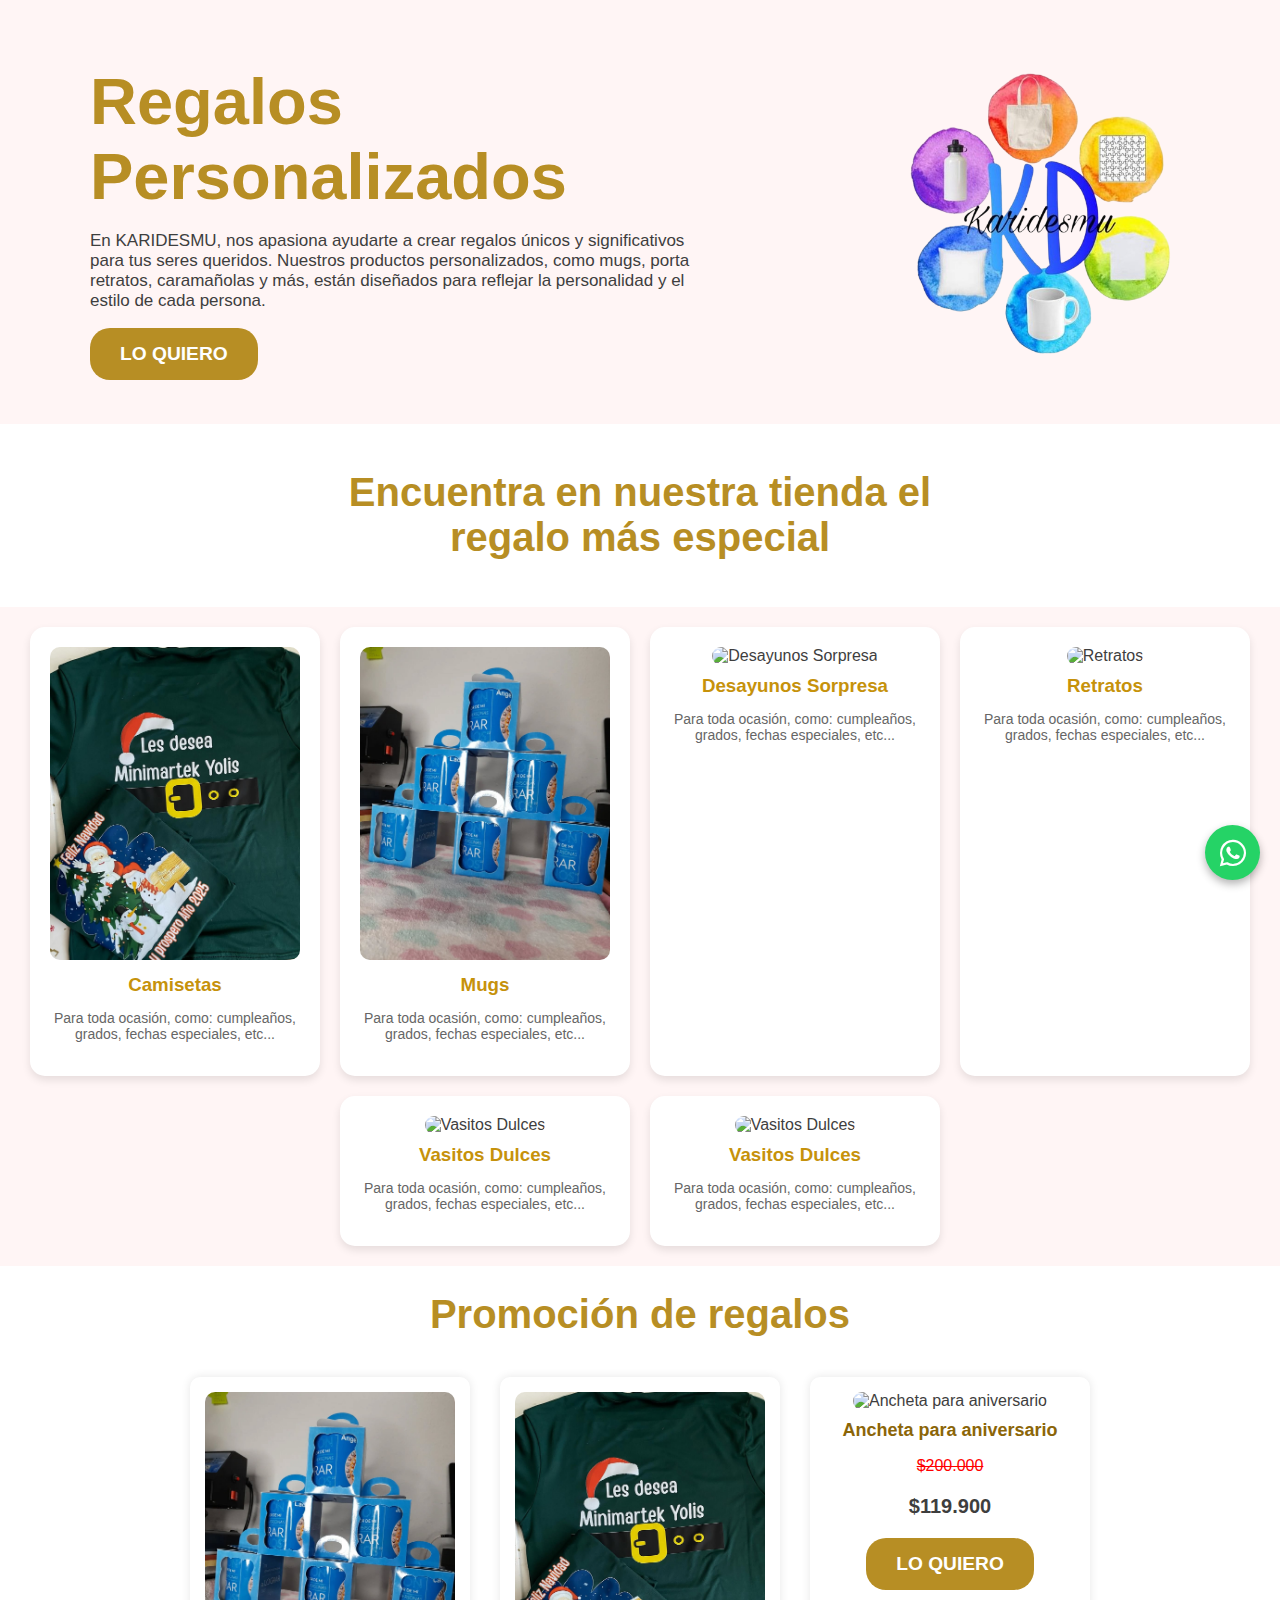
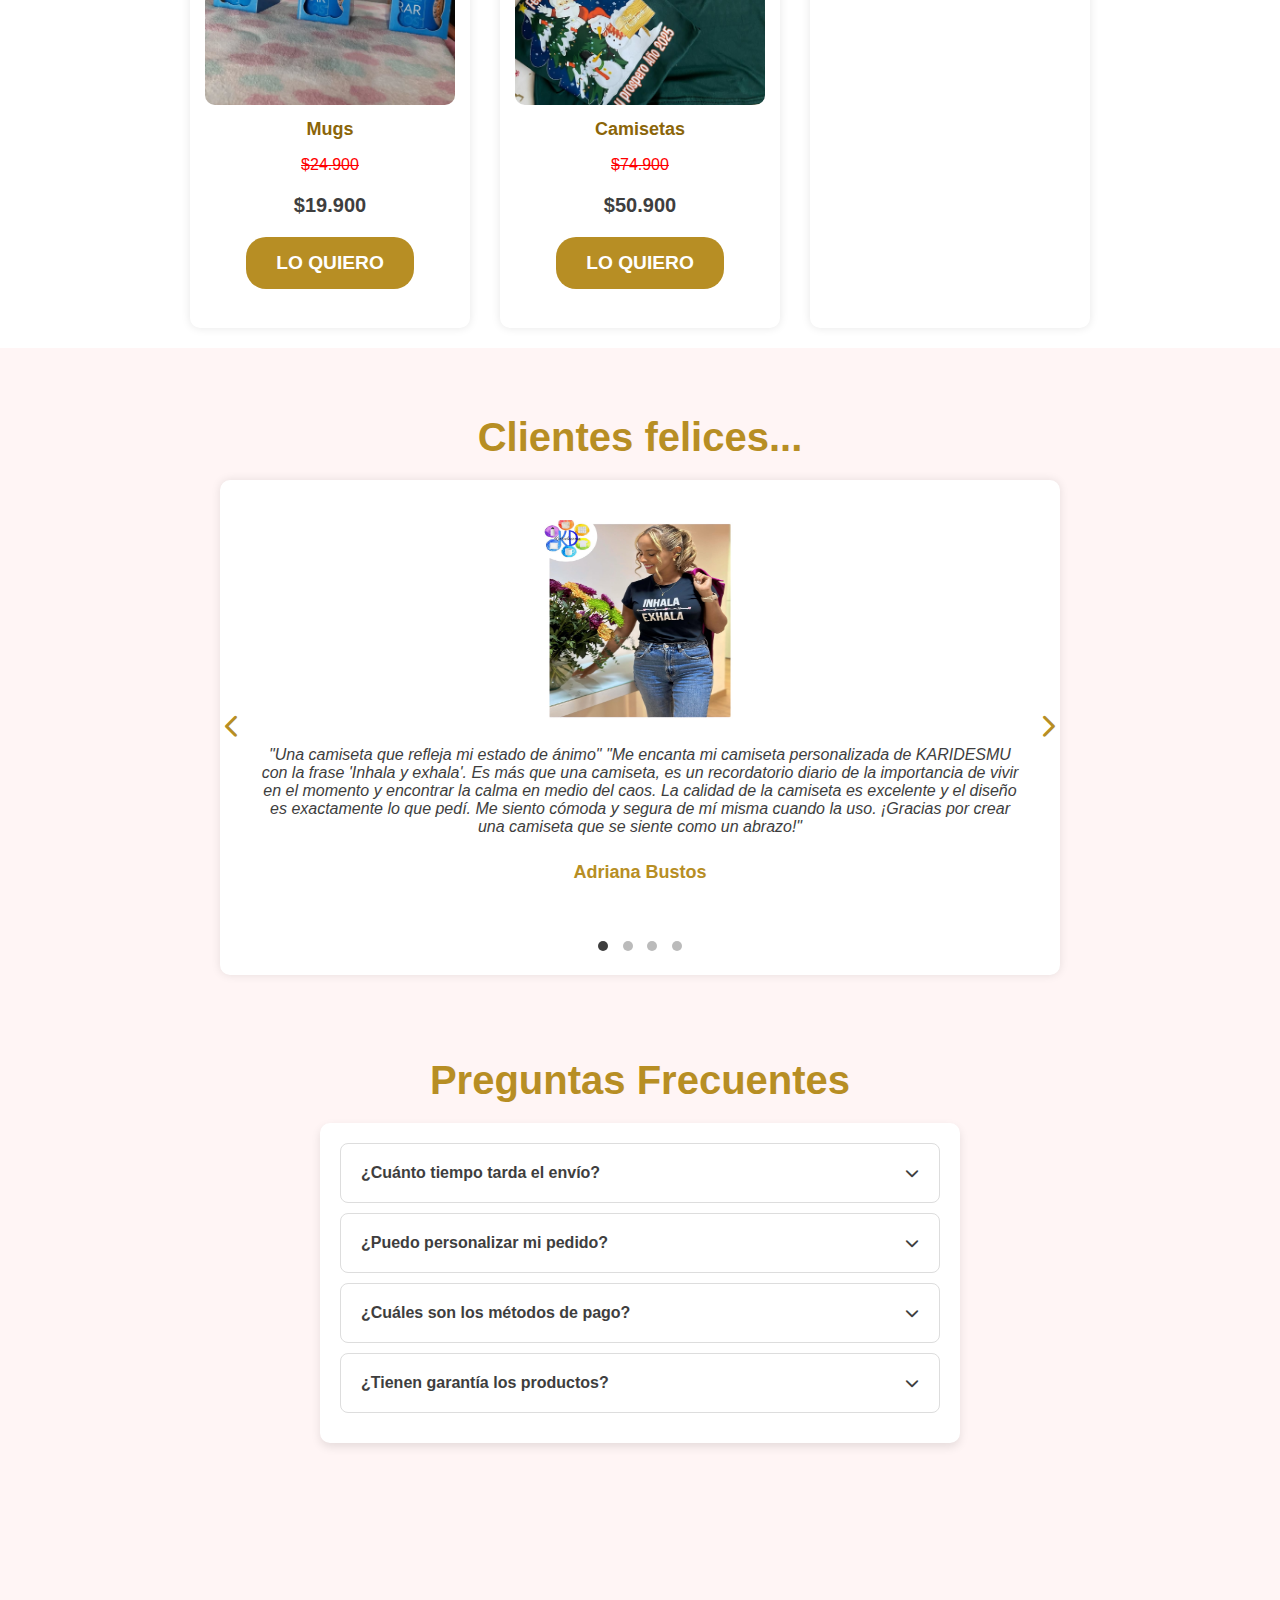
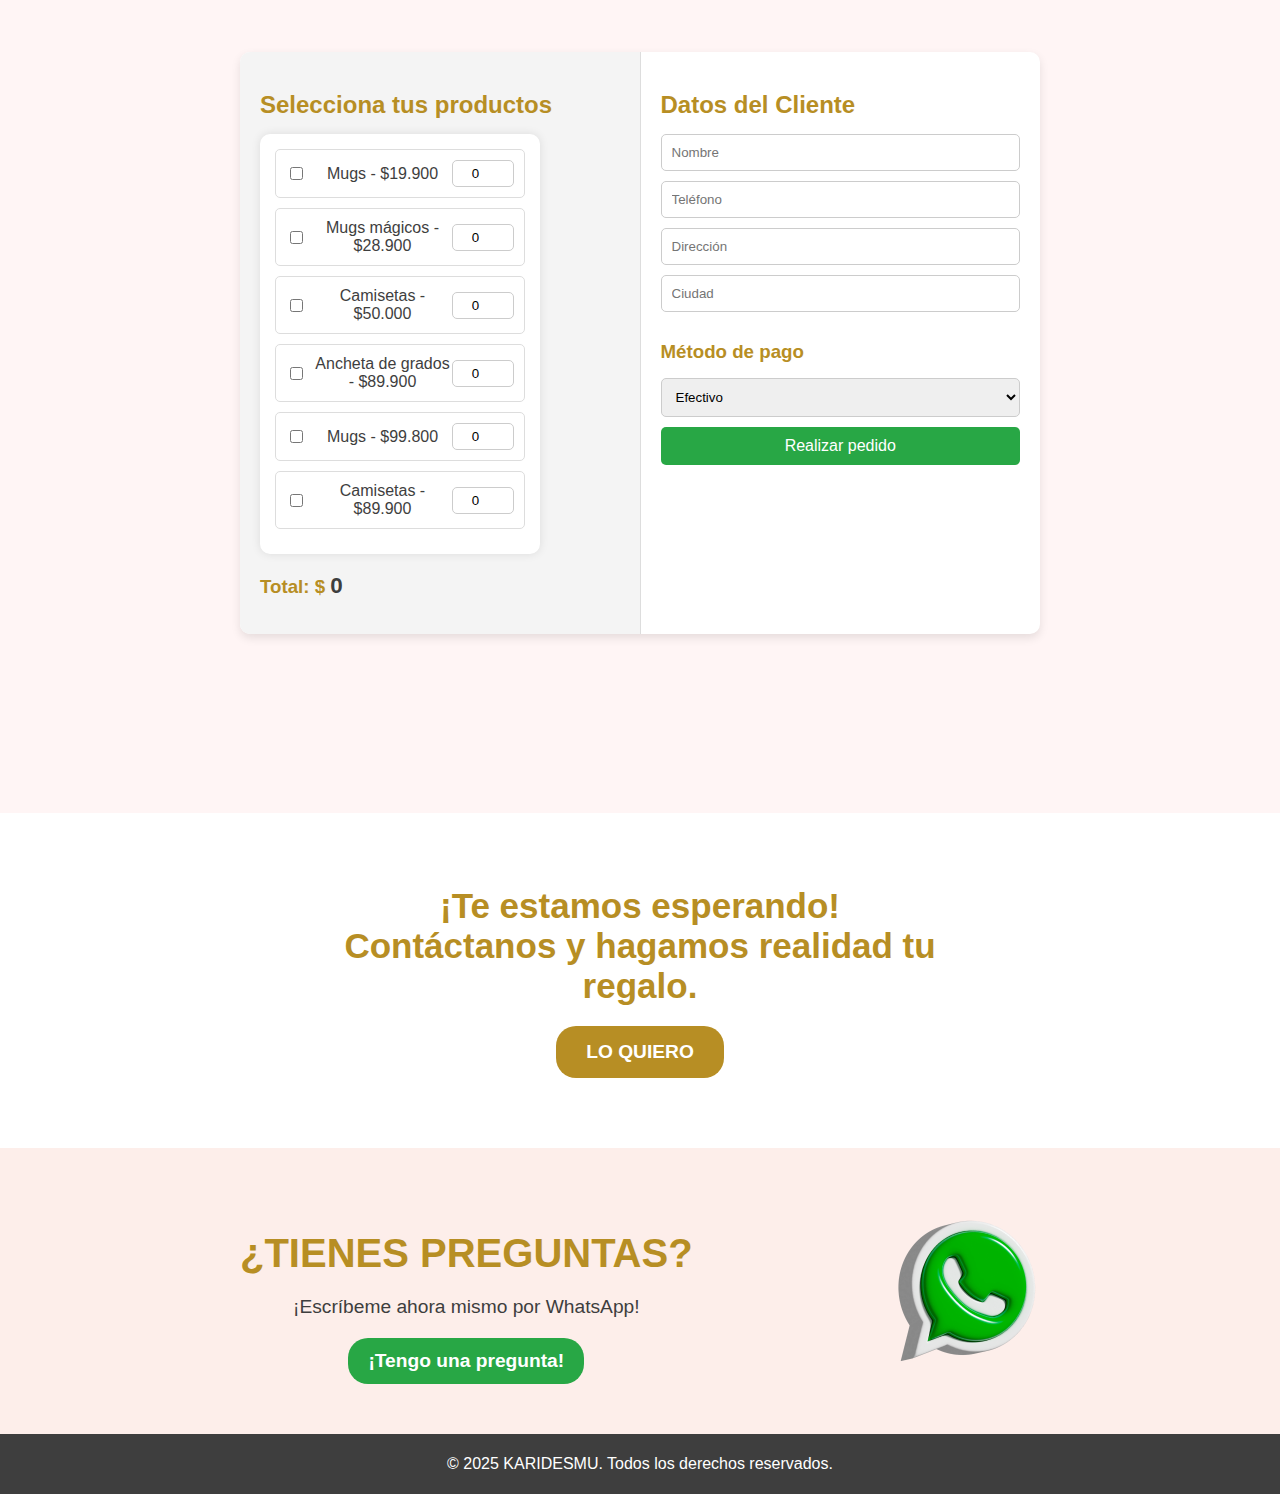
==== index.html @ 82b042ff "Subiendo archivos de pagina web" ====
<!DOCTYPE html>
<html lang="es">
  <head>
    <meta charset="UTF-8" />
    <meta name="viewport" content="width=device-width, initial-scale=1.0" />
    <title>Productos Personalizados</title>
    <link
      rel="stylesheet"
      href="https://cdnjs.cloudflare.com/ajax/libs/font-awesome/6.4.2/css/all.min.css"
    />
    <link rel="stylesheet" href="styles.css" />
    <script defer src="script.js"></script>
    <link rel="icon" href="img/Logo-removebg-preview.png" type="image/x-icon" />
  </head>
  <body>
    <header>
      <div class="header-content">
        <div class="header-left">
          <h1>Regalos Personalizados</h1>
          <p>
            En KARIDESMU, nos apasiona ayudarte a crear regalos únicos y
            significativos para tus seres queridos. Nuestros productos
            personalizados, como mugs, porta retratos, caramañolas y más, están
            diseñados para reflejar la personalidad y el estilo de cada persona.
          </p>
          <a href="#checkout" class="btn"><span>LO QUIERO</span></a>
        </div>
        <div class="header-right">
          <img
            src="img/Logo-removebg-preview.png"
            alt="Regalos personalizados"
            loading="lazy"
          />
        </div>
      </div>
    </header>
    <section class="encuentra">
      <h1>Encuentra en nuestra tienda el regalo más especial</h1>
    </section>
    <section class="productos">
      <div class="producto">
        <img
          src="img/Camisetaspersonalizadas.jpg"
          alt="Camisetas"
          loading="lazy"
        />
        <h3>Camisetas</h3>
        <p>
          Para toda ocasión, como: cumpleaños, grados, fechas especiales, etc...
        </p>
      </div>
      <div class="producto">
        <img src="img/Mugs.png" alt="Mugs" loading="lazy" />
        <h3>Mugs</h3>
        <p>
          Para toda ocasión, como: cumpleaños, grados, fechas especiales, etc...
        </p>
      </div>
      <div class="producto">
        <img src="desayunos.jpg" alt="Desayunos Sorpresa" loading="lazy" />
        <h3>Desayunos Sorpresa</h3>
        <p>
          Para toda ocasión, como: cumpleaños, grados, fechas especiales, etc...
        </p>
      </div>
      <div class="producto">
        <img src="retratos.jpg" alt="Retratos" loading="lazy" />
        <h3>Retratos</h3>
        <p>
          Para toda ocasión, como: cumpleaños, grados, fechas especiales, etc...
        </p>
      </div>
      <div class="producto">
        <img src="vasitos.jpg" alt="Vasitos Dulces" loading="lazy" />
        <h3>Vasitos Dulces</h3>
        <p>
          Para toda ocasión, como: cumpleaños, grados, fechas especiales, etc...
        </p>
      </div>
      <div class="producto">
        <img src="vasitos.jpg" alt="Vasitos Dulces" loading="lazy" />
        <h3>Vasitos Dulces</h3>
        <p>
          Para toda ocasión, como: cumpleaños, grados, fechas especiales, etc...
        </p>
      </div>
    </section>
    <section id="promocion">
      <h1>Promoción de regalos</h1>
      <div class="producto-contenedor">
        <div class="products">
          <img
            src="img/Mugs.png"
            alt="Mugs personalizado azul"
            loading="lazy"
          />
          <h3>Mugs</h3>
          <p class="precio-anterior">$24.900</p>
          <p class="precio-actual">$19.900</p>
          <a href="#checkout" class="btn"><span>LO QUIERO</span></a>
        </div>
        <div class="products">
          <img
            src="img/Camisetaspersonalizadas.jpg"
            alt="Camiseta navideña"
            loading="lazy"
          />
          <h3>Camisetas</h3>
          <p class="precio-anterior">$74.900</p>
          <p class="precio-actual">$50.900</p>
          <a href="#checkout" class="btn"><span>LO QUIERO</span></a>
        </div>
        <div class="products">
          <img
            src="imagen3.jpg"
            alt="Ancheta para aniversario"
            loading="lazy"
          />
          <h3>Ancheta para aniversario</h3>
          <p class="precio-anterior">$200.000</p>
          <p class="precio-actual">$119.900</p>
          <a href="#checkout" class="btn"><span>LO QUIERO</span></a>
        </div>
      </div>
    </section>
    <section id="testimonios">
      <h1>Clientes felices...</h1>
      <div class="carousel">
        <div class="carousel-inner">
          <div class="testimonial active">
            <img
              src="img/Cliente1.jpg"
              alt="Foto de Adriana Bustos"
              loading="lazy"
            />
            <p>
              "Una camiseta que refleja mi estado de ánimo" "Me encanta mi
              camiseta personalizada de KARIDESMU con la frase 'Inhala y
              exhala'. Es más que una camiseta, es un recordatorio diario de la
              importancia de vivir en el momento y encontrar la calma en medio
              del caos. La calidad de la camiseta es excelente y el diseño es
              exactamente lo que pedí. Me siento cómoda y segura de mí misma
              cuando la uso. ¡Gracias por crear una camiseta que se siente como
              un abrazo!"
            </p>
            <h4>Adriana Bustos</h4>
          </div>
          <div class="testimonial">
            <img src="persona2.jpg" alt="Foto de María López" loading="lazy" />
            <p>"Me encantó la calidad del producto."</p>
            <h4>María López</h4>
          </div>
          <div class="testimonial">
            <img
              src="persona3.jpg"
              alt="Foto de Carlos Rodríguez"
              loading="lazy"
            />
            <p>"Definitivamente volveré a comprar aquí."</p>
            <h4>Carlos Rodríguez</h4>
          </div>
          <div class="testimonial">
            <img
              src="persona4.jpg"
              alt="Foto de Carlos Rodríguez"
              loading="lazy"
            />
            <p>"Definitivamente volveré a comprar aquí."</p>
            <h4>Carlos Rodríguez</h4>
          </div>
        </div>

        <!-- Flechas de navegación -->
        <button class="prev"><i class="fa-solid fa-chevron-left"></i></button>
        <button class="next"><i class="fa-solid fa-chevron-right"></i></button>

        <!-- Indicadores -->
        <div class="indicadores">
          <span class="dot active" onclick="irA(0)"></span>
          <span class="dot" onclick="irA(1)"></span>
          <span class="dot" onclick="irA(2)"></span>
          <span class="dot" onclick="irA(3)"></span>
        </div>
      </div>
    </section>
    <section class="preguntas">
      <h2>Preguntas Frecuentes</h2>
      <div class="faq-container">
        <details>
          <summary>¿Cuánto tiempo tarda el envío?</summary>
          <p>
            El tiempo de envío varía entre 3 a 5 días hábiles dependiendo de la
            ubicación.
          </p>
        </details>
        <details>
          <summary>¿Puedo personalizar mi pedido?</summary>
          <p>
            Sí, puedes personalizar tu regalo con nombres, frases y colores a tu
            elección.
          </p>
        </details>
        <details>
          <summary>¿Cuáles son los métodos de pago?</summary>
          <p>
            Aceptamos pagos con tarjeta de crédito, débito y transferencias
            bancarias.
          </p>
        </details>
        <details>
          <summary>¿Tienen garantía los productos?</summary>
          <p>
            Sí, ofrecemos garantía de satisfacción de 7 días después de recibir
            tu pedido.
          </p>
        </details>
      </div>
    </section>
    <section id="checkout">
      <div class="checkout-container">
        <div class="left-section">
          <h2>Selecciona tus productos</h2>
          <div class="products">
            <label>
              <input
                type="checkbox"
                class="product-checkbox"
                data-name="Mugs"
                data-price="19900"
              />
              Mugs - $19.900
              <input type="number" class="quantity" value="0" min="0" />
            </label>
            <label>
              <input
                type="checkbox"
                class="product-checkbox"
                data-name="Mugs mágicos"
                data-price="28900"
              />
              Mugs mágicos - $28.900
              <input type="number" class="quantity" value="0" min="0" />
            </label>
            <label>
              <input
                type="checkbox"
                class="product-checkbox"
                data-name="Camisetas"
                data-price="50000"
              />
              Camisetas - $50.000
              <input type="number" class="quantity" value="0" min="0" />
            </label>

            <label>
              <input
                type="checkbox"
                class="product-checkbox"
                data-name="Ancheta de grados"
                data-price="89900"
              />
              Ancheta de grados - $89.900
              <input type="number" class="quantity" value="0" min="0" />
            </label>
            <label>
              <input
                type="checkbox"
                class="product-checkbox"
                data-name="Ancheta cumpleaños"
                data-price="99800"
              />
              Mugs - $99.800
              <input type="number" class="quantity" value="0" min="0" />
            </label>
            <label>
              <input
                type="checkbox"
                class="product-checkbox"
                data-name="Ancheta de grados"
                data-price="89900"
              />
              Camisetas - $89.900
              <input type="number" class="quantity" value="0" min="0" />
            </label>
          </div>
          <h3>Total: $ <span id="total">0</span></h3>
        </div>
        <div class="right-section">
          <h2>Datos del Cliente</h2>
          <form id="checkout-form">
            <input type="text" id="name" placeholder="Nombre" required />
            <input type="tel" id="phone" placeholder="Teléfono" required />
            <input type="text" id="address" placeholder="Dirección" required />
            <input type="text" id="city" placeholder="Ciudad" required />

            <h3>Método de pago</h3>
            <select id="payment-method" required>
              <option value="Contra entrega">Efectivo</option>
              <option value="Nequi">Nequi</option>
              <option value="Daviplata">Daviplata</option>
            </select>
            <button type="submit">Realizar pedido</button>
          </form>
        </div>
      </div>
    </section>
    <section class="esperamos">
      <h1>¡Te estamos esperando! Contáctanos y hagamos realidad tu regalo.</h1>
      <a href="#checkout" class="btn"><span>LO QUIERO</span></a>
    </section>
    <section class="contacto">
      <div class="contenedor">
        <div class="texto">
          <h2 class="titulo">¿TIENES PREGUNTAS?</h2>
          <p class="mensaje">¡Escríbeme ahora mismo por WhatsApp!</p>
          <a
            href="https://wa.me/3045354056?text=Hola%2C%20tengo%20una%20pregunta."
            class="boton-whatsapp"
            target="_blank"
            >¡Tengo una pregunta!</a
          >
        </div>
        <img
          src="img/WHATSAPP.png"
          alt="WhatsApp"
          class="whatsapp-icon"
          loading="lazy"
        />
      </div>
    </section>
    <!-- Botón flotante -->
    <a
      href="https://wa.me/3045354056?text=Hola%2C%20tengo%20una%20pregunta."
      class="whatsapp-float"
      target="_blank"
    >
      <i class="fa-brands fa-whatsapp"></i>
    </a>
    <!-- Flecha arriba -->
    <a href="index.html" class="scroll-to-top">
      <i class="fa-solid fa-arrow-up"></i>
    </a>
    <footer class="footer">
      <p>&copy; 2025 KARIDESMU. Todos los derechos reservados.</p>
    </footer>
  </body>
</html>
---- styles.css ----
body {
  font-family: Arial, sans-serif;
  margin: 0;
  padding: 0;
  /* background-color: #fff5f5; */
  color: #3e3e3e;
}

html {
  scroll-behavior: smooth;
}

header {
  display: flex;
  justify-content: space-between;
  align-items: center;
  padding: 20px;
  background-color: #fff5f5;
}
.header-content {
  display: flex;
  justify-content: space-between;
  width: 100%;
  max-width: 1100px;
  margin: 0 auto;
}
.header-left h1 {
  color: #b78e24;
  font-size: 65px;
  max-width: 200px;
  margin-bottom: 5px;
}

.header-left p {
  color: #3e3e3e;
  font-size: 17px;
  max-width: 600px;
}

.btn {
  display: inline-block;
  position: relative;
  background-color: #b78e24; /* Color del botón */
  color: white;
  padding: 15px 30px;
  font-size: 1.2rem;
  text-decoration: none;
  border: none;
  border-radius: 20px;
  overflow: hidden;
  transition: background 0.3s ease;
  margin-bottom: 20px;
}

.btn::after {
  content: "";
  position: absolute;
  top: 0;
  left: -100%;
  width: 100%;
  height: 100%;
  background: #3e3e3e;
  transition: left 0.4s ease-in-out;
  z-index: 0;
}
.btn:hover::after {
  left: 0;
}

.btn span {
  position: relative;
  font-weight: bold;
  z-index: 1;
}

.header-right {
  display: flex;
  justify-content: center;
  align-items: center;
}

.header-right img {
  max-width: 300px;
  height: 300px;
}

/*  Estilos para la página de gracias*/
.thankyoupage {
  display: flex;
  justify-content: center;
  align-items: center;
  height: 100vh;
  margin: 0;
  background-color: #fff5f5;
  text-align: center;
  font-family: Arial, sans-serif;
  padding: 20px;
}
.container {
  max-width: 500px;
  background: white;
  padding: 20px;
  border-radius: 10px;
  box-shadow: 0 4px 8px rgba(0, 0, 0, 0.1);
}
.logo {
  max-width: 200px;
  margin-bottom: 20px;
}
h1 {
  font-size: 24px;
  color: #b78e24;
}
p {
  font-size: 16px;
  color: #3e3e3e;
}

/*  */

/* Seccion encuentra */

.encuentra {
  background-color: #fff;
  display: flex;
  justify-content: center;
  align-items: center;
  text-align: center;
  padding: 20px;
}

.encuentra h1 {
  font-family: "Montserrat", sans-serif;
  font-size: 40px;
  color: #b78e24;
  max-width: 50%;
}

/* Seccion de productos */

.productos {
  display: flex;
  flex-wrap: wrap;
  justify-content: center;
  gap: 20px;
  padding: 20px;
  background-color: #fff5f5;
}

.producto {
  background: white;
  border-radius: 15px;
  box-shadow: 0 4px 8px rgba(0, 0, 0, 0.1);
  padding: 20px;
  width: 250px;
  text-align: center;
  transition: transform 0.3s ease-in-out, box-shadow 0.3s ease-in-out;
}

.producto:hover {
  transform: scale(1.05); /* Aumenta el tamaño un poco */
  box-shadow: 0 8px 16px rgba(0, 0, 0, 0.2);
}

.producto img {
  width: 100%;
  border-radius: 10px;
}

.producto h3 {
  color: #c6920b;
  margin: 10px 0;
}

.producto p {
  color: #666;
  font-size: 14px;
}

/* Seccion de promoción */

.producto-contenedor {
  display: flex;
  flex-wrap: wrap;
  justify-content: center;
  gap: 30px;
  padding: 20px;
}
.products {
  background: white;
  padding: 15px;
  border-radius: 10px;
  box-shadow: 0 0 10px rgba(0, 0, 0, 0.1);
  /* width: 250px; */
  width: min(100%, 250px);
  text-align: center;
}
.products img {
  width: 100%;
  border-radius: 10px;
}

#promocion h1 {
  text-align: center;
  color: #b78e24;
  font-size: 40px;
  margin-bottom: 20px;
  font-family: "Poppins", sans-serif;
}
.products h3 {
  font-size: 18px;
  margin: 10px 0;
  color: #8b6508;
}
.precio-anterior {
  text-decoration: line-through;
  color: red;
  font-size: 16px;
}
.precio-actual {
  font-size: 20px;
  font-weight: bold;
  color: #3e3e3e;
}

/* Seccion de carrousel */

#testimonios {
  text-align: center;
  padding: 40px 20px;
  background-color: #fff5f5;
}

#testimonios h1 {
  text-align: center;
  color: #b78e24;
  font-size: 40px;
  margin-bottom: 20px;
  font-family: "Poppins", sans-serif;
}

.carousel {
  position: relative;
  max-width: 800px;
  margin: 0 auto; /* Asegura que el carrusel esté centrado */
  background: white;
  padding: 20px;
  border-radius: 10px;
  box-shadow: 0 0 10px rgba(0, 0, 0, 0.1);
  display: flex;
  flex-direction: column;
  align-items: center; /* Centra los elementos internos */
  justify-content: center;
  text-align: center;
}

.carousel-inner {
  display: flex;
  overflow: hidden;
}

.testimonial {
  display: none;
  flex-direction: column;
  align-items: center;
  justify-content: center;
  text-align: center;
  padding: 20px;
  width: 100%;
}

.testimonial.active {
  display: flex;
}

.testimonial img {
  width: 200px;
  height: 200px;
  margin-bottom: 10px;
  /* object-fit: cover; 
  border-radius: 10px;
  margin-bottom: 10px;
  display: block; */
}

.testimonial p {
  font-size: 16px;
  font-style: italic;
  color: #3e3e3e;
}

.testimonial h4 {
  margin-top: 10px;
  font-size: 18px;
  color: #b78e24;
}

/* Botones de navegación */
.prev,
.next {
  position: absolute;
  top: 50%;
  transform: translateY(-50%);
  background: none;
  color: #b78e24;
  border: none;
  font-size: 24px;
  cursor: pointer;
}

.prev {
  left: -5px; /* Ajusta la posición */
}

.next {
  right: -5px;
}

.prev:hover,
.next:hover {
  background-color: rgba(0, 0, 0, 0.5);
  color: #8a6d1b;
}

.indicadores {
  margin-top: 10px;
}

.dot {
  height: 10px;
  width: 10px;
  margin: 0 5px;
  background-color: #bbb;
  border-radius: 50%;
  display: inline-block;
  cursor: pointer;
}

.dot.active {
  background-color: #3e3e3e;
}

/* Seccion de preguntas frecuentes */
.preguntas {
  background-color: #fff5f5;
  padding: 10px 20px;
  text-align: center;
}

.preguntas h2 {
  text-align: center;
  color: #b78e24;
  font-size: 40px;
  margin-bottom: 20px;
  font-family: "Poppins", sans-serif;
}

.faq-container {
  max-width: 600px;
  margin: 20px auto;
  background: white;
  padding: 20px;
  border-radius: 10px;
  box-shadow: 0 4px 10px rgba(0, 0, 0, 0.1);
}

details {
  background: #fff;
  border: 1px solid #ddd;
  border-radius: 8px;
  margin-bottom: 10px;
  padding: 10px;
  transition: all 0.3s ease;
  cursor: pointer;
}

summary {
  font-weight: bold;
  font-size: 16px;
  display: flex;
  justify-content: space-between;
  align-items: center;
  cursor: pointer;
  list-style: none;
  padding: 10px;
}

summary::after {
  content: "\f078"; /* Icono de FontAwesome */
  font-family: "Font Awesome 6 Free";
  font-weight: 900;
  font-size: 14px;
  transition: transform 0.3s ease;
}

details[open] summary::after {
  transform: rotate(180deg);
}

details p {
  margin: 10px 0 0;
  font-size: 14px;
  color: #333;
  padding: 10px;
  text-align: left;
}

/* Seccion para el checkout */

#checkout {
  display: flex;
  justify-content: center;
  align-items: center;
  min-height: 100vh;
  padding: 20px;
  background-color: #fff5f5;
}

.checkout-container {
  display: flex;
  flex-direction: column;
  max-width: 800px;
  width: 100%;
  background: white;
  box-shadow: 0 4px 10px rgba(0, 0, 0, 0.1);
  border-radius: 10px;
  overflow: hidden;
}

/* Sección izquierda (productos) */
.left-section,
.right-section {
  padding: 20px;
  flex: 1;
}

.left-section {
  background: #f4f4f4;
  border-right: 1px solid #ddd;
}

h2,
h3 {
  margin-bottom: 15px;
  color: #b78e24;
}

.products label {
  display: flex;
  align-items: center;
  justify-content: space-between;
  background: white;
  padding: 10px;
  margin-bottom: 10px;
  border-radius: 5px;
  border: 1px solid #ddd;
}

.products input[type="checkbox"] {
  margin-right: 10px;
}

.quantity {
  width: 50px;
  padding: 5px;
  border: 1px solid #ccc;
  border-radius: 5px;
  text-align: center;
}

#total {
  font-weight: bold;
  font-size: 1.2em;
  color: #3e3e3e;
}

/* Sección derecha (formulario) */
.right-section form {
  display: flex;
  flex-direction: column;
}

.right-section input,
select {
  padding: 10px;
  margin-bottom: 10px;
  border: 1px solid #ccc;
  border-radius: 5px;
}

button {
  background: #28a745;
  color: white;
  border: none;
  padding: 10px;
  font-size: 16px;
  cursor: pointer;
  border-radius: 5px;
  transition: background 0.3s;
}

button:hover {
  background: #218838;
}

/* Sección de te esperamos */

.esperamos {
  text-align: center;
  padding: 50px 20px;
  display: flex;
  flex-direction: column;
  align-items: center;
  /* border-top: 5px solid #b78e24; */
}

.esperamos h1 {
  font-size: 35px;
  color: #b78e24;
  margin-bottom: 20px;
  max-width: 50%;
  text-align: center;
}

/*  Seccion de contacto */

.contacto {
  background-color: #fdeeea; /* Color suave de fondo */
  padding: 50px 20px;
  display: flex;
  justify-content: center;
  align-items: center;
}

.contenedor {
  display: flex;
  align-items: center;
  text-align: center;
  justify-content: space-between;
  max-width: 800px; /* Ajusta el ancho máximo */
  width: 100%;
  flex-wrap: wrap;
  gap: 20px;
}

.titulo {
  text-align: center;
  color: #b78e24;
  font-size: 40px;
  margin-bottom: 10px;
  font-family: "Poppins", sans-serif;
}

.mensaje {
  font-size: 1.2rem;
  color: #3e3e3e;
  margin-bottom: 20px;
}

.boton-whatsapp {
  display: inline-block;
  background-color: #28a745; /* Verde de WhatsApp */
  color: white;
  font-size: 1.2rem;
  padding: 12px 20px;
  border-radius: 20px;
  text-decoration: none;
  font-weight: bold;
  transition: background 0.3s ease;
}

.boton-whatsapp:hover {
  background-color: #218838; /* Un verde más oscuro al pasar el mouse */
}

.whatsapp-icon {
  width: 150px; /* Ajusta el tamaño de la imagen */
  margin-left: 20px;
}

.whatsapp-float {
  position: fixed;
  bottom: 20px;
  right: 20px;
  background-color: #25d366;
  color: white;
  font-size: 30px;
  width: 55px;
  height: 55px;
  border-radius: 50%;
  display: flex;
  align-items: center;
  justify-content: center;
  text-decoration: none;
  box-shadow: 0 4px 8px rgba(0, 0, 0, 0.3);
  transition: transform 0.3s ease;
}

.scroll-to-top {
  position: fixed;
  bottom: 85px;
  right: 25px;
  background-color: rgba(0, 0, 0, 0.1);
  color: #b78e24;
  font-size: 20px;
  width: 40px;
  height: 40px;
  border-radius: 50%;
  display: flex;
  align-items: center;
  justify-content: center;
  text-decoration: none;
  box-shadow: 0 4px 8px rgba(0, 0, 0, 0.3);
  opacity: 0;
  visibility: hidden;
  transition: opacity 0.3s ease-in-out, visibility 0.3s ease-in-out;
}

.scroll-to-top:hover {
  transform: scale(1.1);
}

/* Pop-up design */
.error-message {
  color: red;
  font-size: 14px;
  margin-top: 5px;
  margin-bottom: 10px;
}

.error-input {
  border: 2px solid red;
}

.popup {
  position: fixed;
  top: 50%;
  left: 50%;
  transform: translate(-50%, -50%);
  background: white;
  padding: 20px;
  box-shadow: 0 4px 10px rgba(0, 0, 0, 0.3);
  border-radius: 8px;
  z-index: 1000;
}

.popup-content {
  text-align: center;
}

.popup-content p {
  margin-bottom: 15px;
  font-size: 16px;
}

#close-popup {
  padding: 8px 15px;
  background: red;
  color: white;
  border: none;
  border-radius: 5px;
  cursor: pointer;
}

#close-popup:hover {
  background: darkred;
}

footer {
  background-color: #3e3e3e;
  text-align: center;
  padding: 5px;
  font-size: 16px;
}

footer p {
  color: white;
  text-decoration: none;
}

.section {
  opacity: 0;
  transform: translateY(50px);
  transition: opacity 0.8s ease-out, transform 0.8s ease-out;
}

.section.show {
  opacity: 1;
  transform: translateY(0);
}

/* Diseño responsive */

@media (max-width: 768px) {
  .header-content {
    flex-direction: column;
    align-items: left;
    text-align: left;
  }
  .header-left,
  .header-right {
    width: 100%;
  }
  .header-left {
    margin-bottom: 20px;
  }
  .header-left h1 {
    font-size: 40px;
  }
  .header-left p {
    font-size: 15px;
  }
  .btn {
    margin: 0 auto;
  }
  .header-right img {
    max-width: 200px;
    height: 200px;
  }
  .encuentra h1 {
    font-size: 30px; /* Reduce tamaño en móviles */
    max-width: 90%;
  }
  .esperamos h1 {
    font-size: 30px; /* Reduce tamaño en móviles */
    max-width: 90%;
  }
  .contenedor {
    flex-direction: column; /* Cambia a diseño vertical */
    text-align: center;
  }

  .whatsapp-icon {
    max-width: 60px; /* Reduce el tamaño en móviles */
  }

  .titulo {
    font-size: 1.8rem;
  }

  .mensaje {
    font-size: 1rem;
  }

  .boton-whatsapp {
    font-size: 1rem;
    padding: 10px 16px;
  }
}

@media (min-width: 768px) {
  .checkout-container {
    flex-direction: row;
  }
  .left-section {
    border-right: 1px solid #ddd;
  }
}
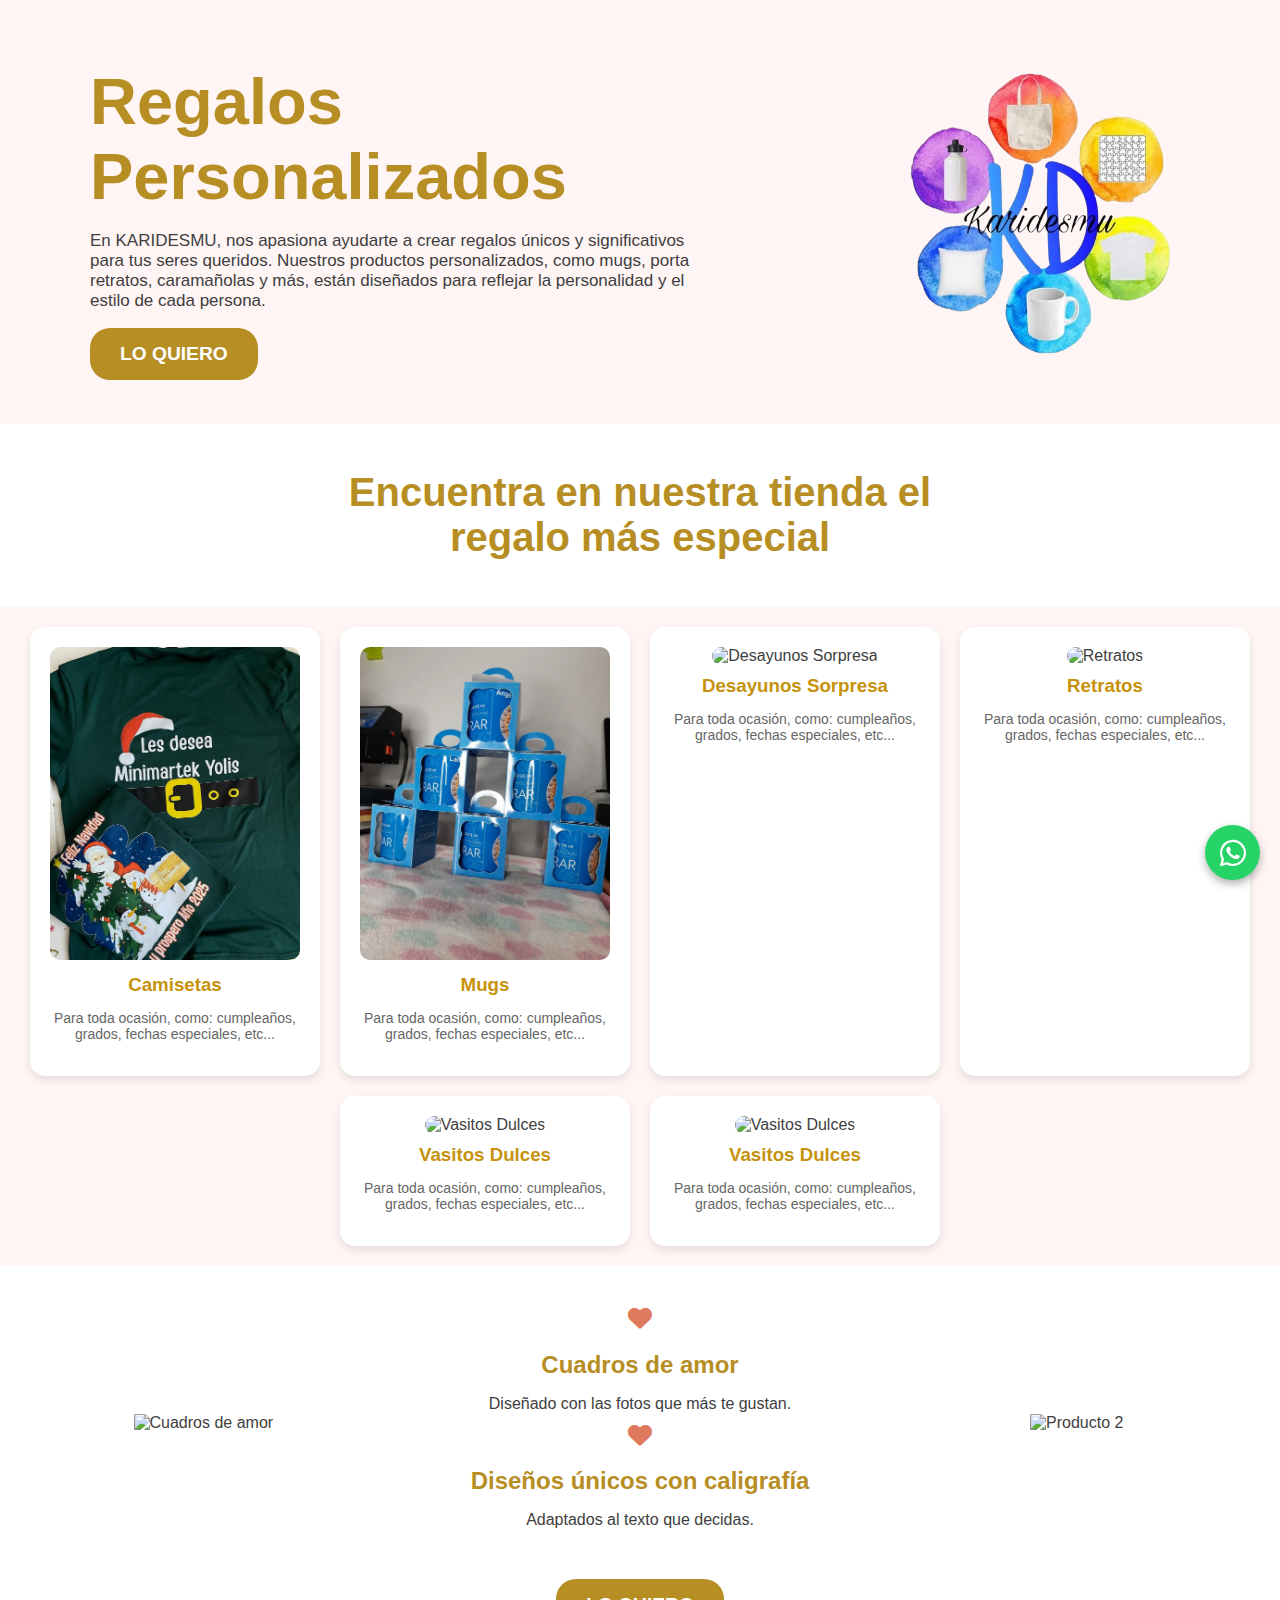
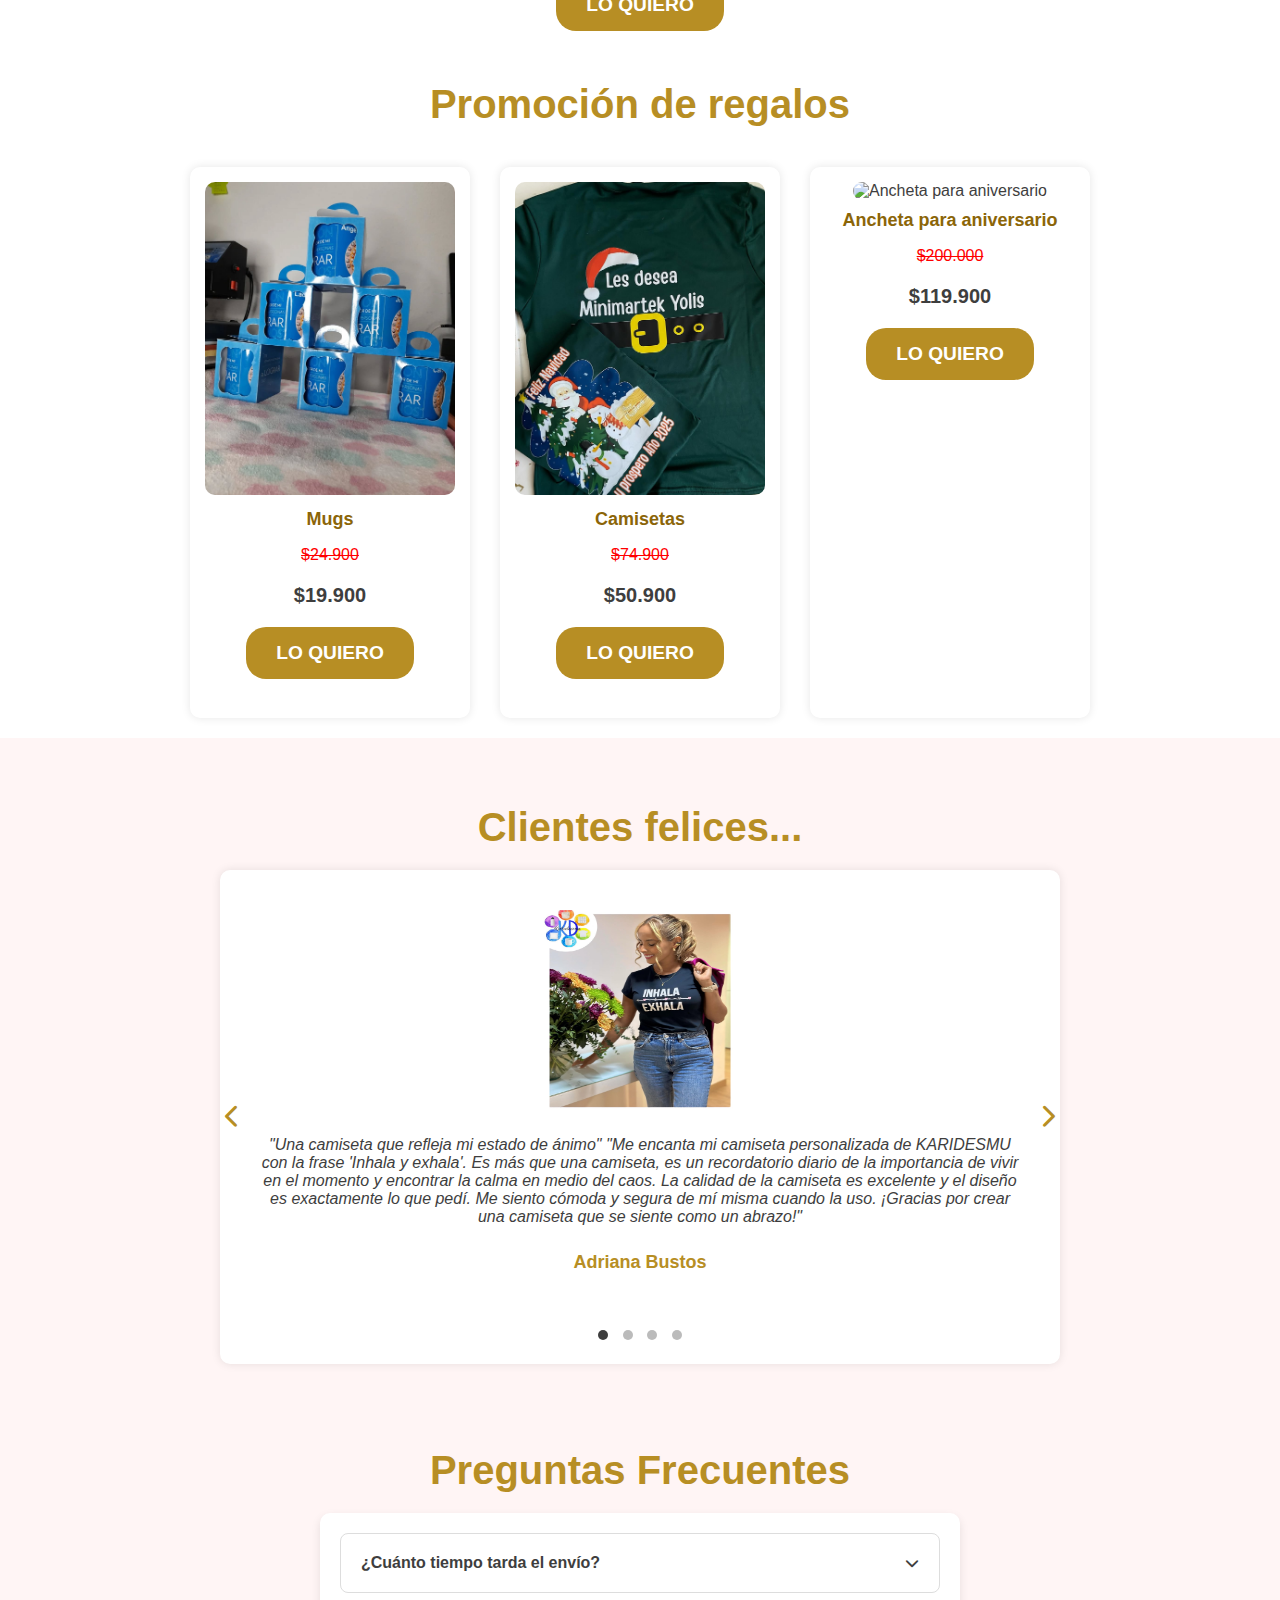
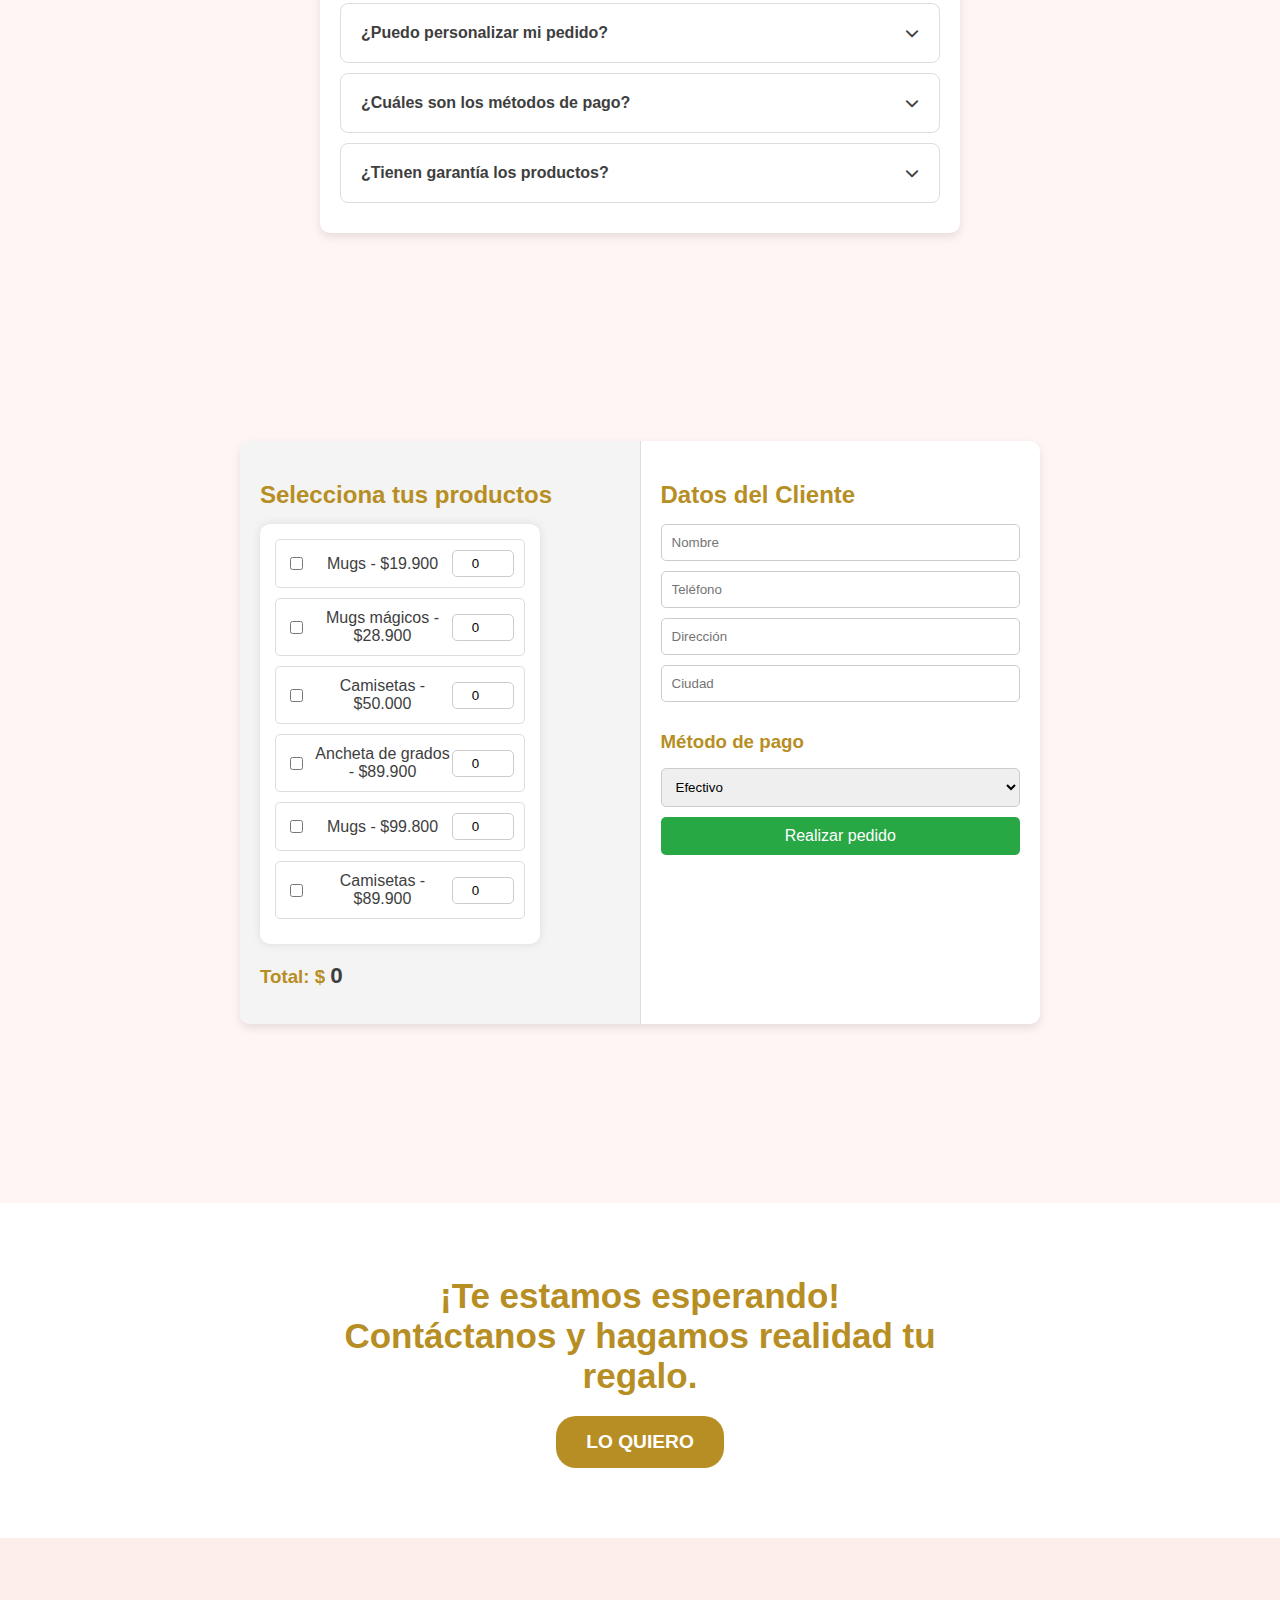
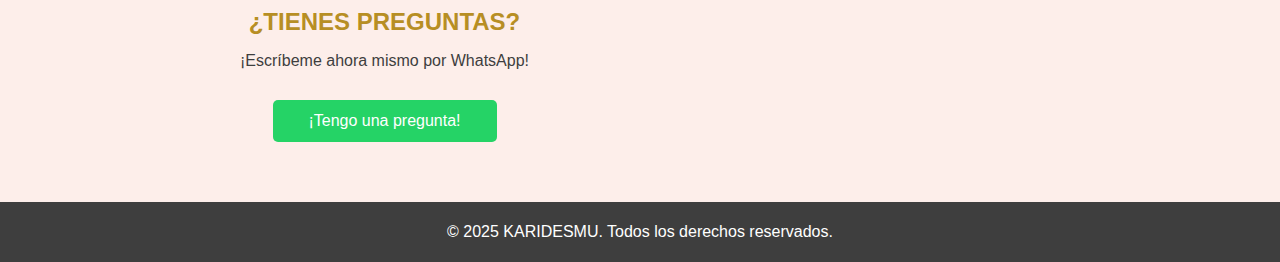
==== commit 92fc21ff: "Ajustes adicionales agregados" ====
--- a/index.html
+++ b/index.html
@@ -85,6 +85,28 @@
         </p>
       </div>
     </section>
+    <section class="productos2">
+      <div class="fila">
+        <div class="columna">
+          <img src="producto1.jpg" alt="Cuadros de amor" />
+        </div>
+        <div class="columna texto">
+          <i class="fas fa-heart icono"></i>
+          <h2>Cuadros de amor</h2>
+          <p>Diseñado con las fotos que más te gustan.</p>
+          <i class="fas fa-heart icono"></i>
+          <h2>Diseños únicos con caligrafía</h2>
+          <p>Adaptados al texto que decidas.</p>
+        </div>
+        <div class="columna">
+          <img src="producto2.jpg" alt="Producto 2" />
+        </div>
+      </div>
+      <div class="boton">
+        <a href="#checkout" class="btn"><span>LO QUIERO</span></a>
+      </div>
+    </section>
+    <!-- <section>Aqui es para agregar unas cuadro con 4 imágenes a la izquierda y a la derecha una descripción general... Debajo de la descripción un botón</section>  -->
     <section id="promocion">
       <h1>Promoción de regalos</h1>
       <div class="producto-contenedor">
@@ -228,6 +250,7 @@
                 data-name="Mugs"
                 data-price="19900"
               />
+              <!-- <img src="img/Mugs.png" alt="Mug" class="product-image" /> -->
               Mugs - $19.900
               <input type="number" class="quantity" value="0" min="0" />
             </label>
--- a/styles.css
+++ b/styles.css
@@ -82,6 +82,14 @@
 .header-right img {
   max-width: 300px;
   height: 300px;
+  opacity: 0;
+  transform: translateY(50px);
+  transition: opacity 3s ease-out, transform 3s ease-out;
+}
+
+.header-right img.visible {
+  opacity: 1;
+  transform: translateY(0);
 }
 
 /*  Estilos para la página de gracias*/
@@ -165,6 +173,14 @@
 .producto img {
   width: 100%;
   border-radius: 10px;
+  opacity: 0;
+  transform: translateY(50px);
+  transition: opacity 1s ease-out, transform 1s ease-out;
+}
+
+.producto img.visible {
+  opacity: 1;
+  transform: translateY(0);
 }
 
 .producto h3 {
@@ -175,6 +191,66 @@
 .producto p {
   color: #666;
   font-size: 14px;
+}
+
+/* Sección de productos */
+.productos2 {
+  display: flex;
+  flex-direction: column;
+  align-items: center;
+  text-align: center;
+  gap: 20px;
+}
+
+/* Ajuste de imágenes */
+.fila {
+  display: flex;
+  justify-content: center;
+  align-items: center;
+  gap: 30px;
+  width: 100%;
+  margin-top: 40px;
+}
+
+.columna {
+  flex: 1;
+  text-align: center;
+}
+
+/* Asegurar que las imágenes se vean */
+.columna img {
+  max-width: 100%;
+  height: auto;
+}
+
+/* Centrar el botón */
+.boton {
+  width: 100%;
+  text-align: center;
+  margin-top: 20px;
+}
+
+.texto {
+  color: #6b4f4f;
+}
+
+.texto h2 {
+  font-size: 24px;
+  margin-bottom: 10px;
+}
+
+.texto p {
+  font-size: 16px;
+  margin-bottom: 10px;
+}
+
+.texto a {
+  margin-top: 30px;
+}
+
+.icono {
+  font-size: 24px;
+  color: #e07a5f;
 }
 
 /* Seccion de promoción */
@@ -503,6 +579,22 @@
   background: #218838;
 }
 
+/* Aqui es para la imagen de la selección de productos */
+/* 
+.product-item {
+  display: flex;
+  align-items: center;
+  gap: 10px;
+  margin-bottom: 10px;
+}
+
+.product-image {
+  width: 50px;
+  height: 50px;
+  object-fit: cover;
+  border-radius: 5px;
+} */
+
 /* Sección de te esperamos */
 
 .esperamos {
@@ -557,16 +649,22 @@
   margin-bottom: 20px;
 }
 
+.boton-whatsapp,
+.boton-tienda {
+  display: block;
+  width: 200px;
+  text-align: center;
+  margin: 10px auto;
+  padding: 12px;
+  font-size: 16px;
+  text-decoration: none;
+  border-radius: 5px;
+  transition: background 0.3s ease;
+}
+
 .boton-whatsapp {
-  display: inline-block;
-  background-color: #28a745; /* Verde de WhatsApp */
+  background-color: #25d366;
   color: white;
-  font-size: 1.2rem;
-  padding: 12px 20px;
-  border-radius: 20px;
-  text-decoration: none;
-  font-weight: bold;
-  transition: background 0.3s ease;
 }
 
 .boton-whatsapp:hover {
@@ -596,6 +694,10 @@
   transition: transform 0.3s ease;
 }
 
+.whatsapp-float:hover {
+  transform: scale(1.1);
+}
+
 .scroll-to-top {
   position: fixed;
   bottom: 85px;
@@ -689,6 +791,17 @@
   transform: translateY(0);
 }
 
+/* Para el btn back to home */
+
+.boton-tienda {
+  background-color: #007bff;
+  color: white;
+}
+
+.boton-tienda:hover {
+  background-color: #0056b3;
+}
+
 /* Diseño responsive */
 
 @media (max-width: 768px) {
@@ -746,6 +859,12 @@
     font-size: 1rem;
     padding: 10px 16px;
   }
+  .fila {
+    flex-direction: column;
+  }
+  .columna {
+    width: 100%;
+  }
 }
 
 @media (min-width: 768px) {
